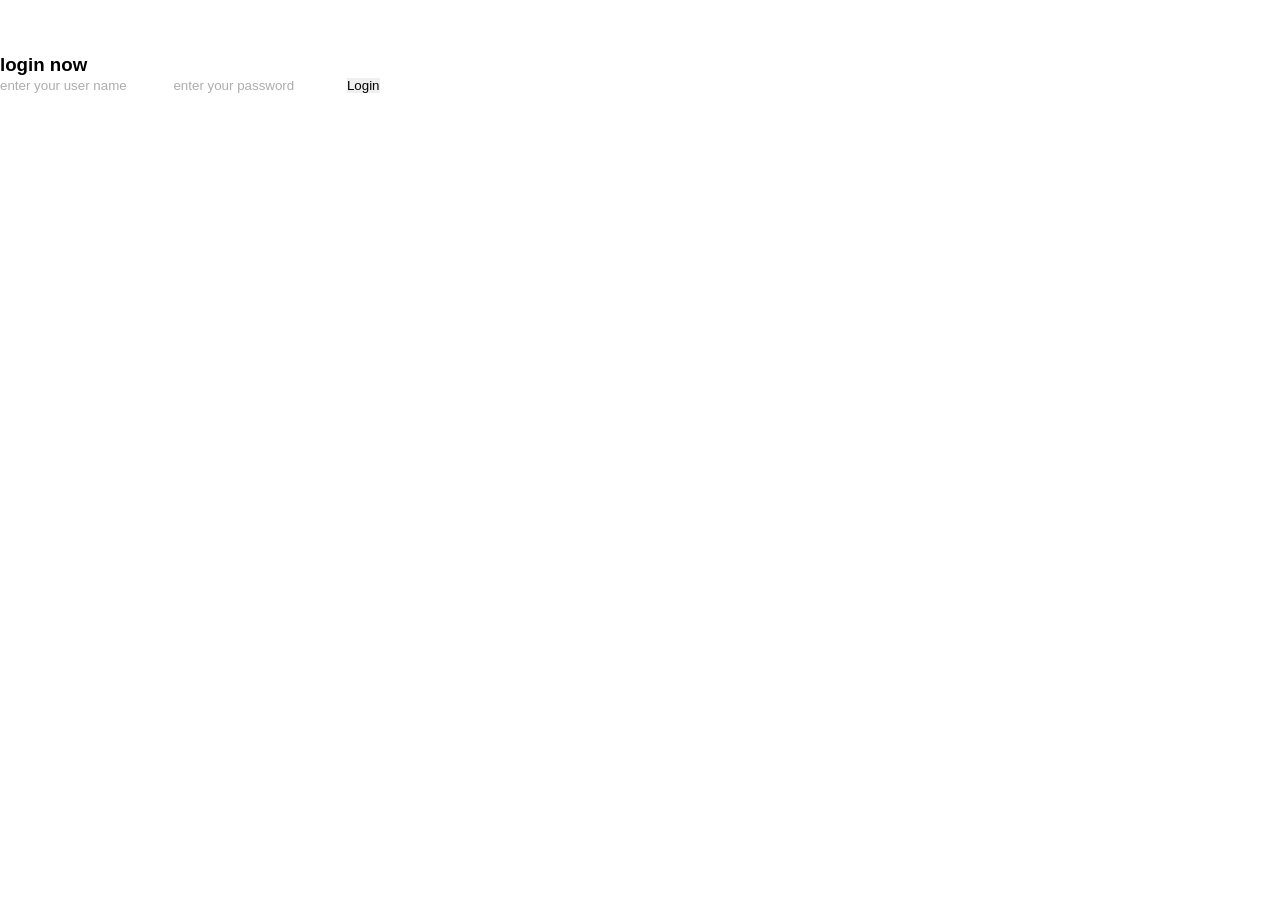
==== index.html @ 38c1839d "update" ====
<!DOCTYPE html>
<html lang="en">
<head>
    <meta charset="UTF-8">
    <meta http-equiv="X-UA-Compatible" content="IE=edge">
    <meta name="viewport" content="width=device-width, initial-scale=1.0">
    <link rel="stylesheet" href="css/pre.css?v=2.0">
    <title>Job Management System</title>
</head>
<body>
    <br><br><br>
<div class="form-container mx-auto">

   <form action="" method="post">
      <h3>login now</h3>
      
      <input type="text" name="uname" required placeholder="enter your user name">
      <input type="password" name="password" required placeholder="enter your password">
      <input type="submit" name="login-btn" value="Login" class="form-btn">
   </form>

</div>
</body>
</html>
---- css/pre.css ----
/*//////////////////////////////////////////////////////////////////
[ FONT ]*/

@font-face {
    font-family: Poppins-Regular;
    src: url('../fonts/poppins/Poppins-Regular.ttf'); 
  }
  
  @font-face {
    font-family: Poppins-Medium;
    src: url('../fonts/poppins/Poppins-Medium.ttf'); 
  }
  
  @font-face {
    font-family: Poppins-Bold;
    src: url('../fonts/poppins/Poppins-Bold.ttf'); 
  }
  
  @font-face {
    font-family: Poppins-SemiBold;
    src: url('../fonts/poppins/Poppins-SemiBold.ttf'); 
  }
  
  
  
  
  /*//////////////////////////////////////////////////////////////////
  [ RESTYLE TAG ]*/
  
  * {
      margin: 0px; 
      padding: 0px; 
      box-sizing: border-box;
  }
  
  body, html {
      height: 100%;
      font-family: Poppins-Regular, sans-serif;
  }
  
  /*---------------------------------------------*/
  a {
      font-family: Poppins-Regular;
      font-size: 14px;
      line-height: 1.7;
      color: #666666;
      margin: 0px;
      transition: all 0.4s;
      -webkit-transition: all 0.4s;
    -o-transition: all 0.4s;
    -moz-transition: all 0.4s;
  }
  
  a:focus {
      outline: none !important;
  }
  
  a:hover {
      text-decoration: none;
    color: #6a7dfe;
    color: -webkit-linear-gradient(left, #21d4fd, #b721ff);
    color: -o-linear-gradient(left, #21d4fd, #b721ff);
    color: -moz-linear-gradient(left, #21d4fd, #b721ff);
    color: linear-gradient(left, #21d4fd, #b721ff);
  }
  
  /*---------------------------------------------*/
  h1,h2,h3,h4,h5,h6 {
      margin: 0px;
  }
  
  p {
      font-family: Poppins-Regular;
      font-size: 14px;
      line-height: 1.7;
      color: #666666;
      margin: 0px;
  }
  
  ul, li {
      margin: 0px;
      list-style-type: none;
  }
  
  
  /*---------------------------------------------*/
  input {
      outline: none;
      border: none;
  }
  
  textarea {
    outline: none;
    border: none;
  }
  
  textarea:focus, input:focus {
    border-color: transparent !important;
  }
  
  input:focus::-webkit-input-placeholder { color:transparent; }
  input:focus:-moz-placeholder { color:transparent; }
  input:focus::-moz-placeholder { color:transparent; }
  input:focus:-ms-input-placeholder { color:transparent; }
  
  textarea:focus::-webkit-input-placeholder { color:transparent; }
  textarea:focus:-moz-placeholder { color:transparent; }
  textarea:focus::-moz-placeholder { color:transparent; }
  textarea:focus:-ms-input-placeholder { color:transparent; }
  
  input::-webkit-input-placeholder { color: #adadad;}
  input:-moz-placeholder { color: #adadad;}
  input::-moz-placeholder { color: #adadad;}
  input:-ms-input-placeholder { color: #adadad;}
  
  textarea::-webkit-input-placeholder { color: #adadad;}
  textarea:-moz-placeholder { color: #adadad;}
  textarea::-moz-placeholder { color: #adadad;}
  textarea:-ms-input-placeholder { color: #adadad;}
  
  /*---------------------------------------------*/
  button {
      outline: none !important;
      border: none;
      background: transparent;
  }
  
  button:hover {
      cursor: pointer;
  }
  
  iframe {
      border: none !important;
  }
  
  
  /*//////////////////////////////////////////////////////////////////
  [ Utility ]*/
  .txt1 {
    font-family: Poppins-Regular;
    font-size: 13px;
    color: #666666;
    line-height: 1.5;
  }
  
  .txt2 {
    font-family: Poppins-Regular;
    font-size: 13px;
    color: #333333;
    line-height: 1.5;
  }
  
  /*//////////////////////////////////////////////////////////////////
  [ login ]*/
  
  .limiter {
    width: 100%;
    margin: 0 auto;
  }
  
  .container-login100 {
    width: 100%;  
    min-height: 100vh;
    display: -webkit-box;
    display: -webkit-flex;
    display: -moz-box;
    display: -ms-flexbox;
    display: flex;
    flex-wrap: wrap;
    justify-content: center;
    align-items: center;
    padding: 15px;
    background: #f2f2f2;  
  }
  
  .wrap-login100 {
    width: 390px;
    background: #fff;
    border-radius: 10px;
    overflow: hidden;
    padding: 77px 55px 33px 55px;
  
    box-shadow: 0 5px 10px 0px rgba(0, 0, 0, 0.1);
    -moz-box-shadow: 0 5px 10px 0px rgba(0, 0, 0, 0.1);
    -webkit-box-shadow: 0 5px 10px 0px rgba(0, 0, 0, 0.1);
    -o-box-shadow: 0 5px 10px 0px rgba(0, 0, 0, 0.1);
    -ms-box-shadow: 0 5px 10px 0px rgba(0, 0, 0, 0.1);
  }
  
  
  /*------------------------------------------------------------------
  [ Form ]*/
  
  .login100-form {
    width: 100%;
  }
  
  .login100-form-title {
    display: block;
    font-family: Poppins-Bold;
    font-size: 30px;
    color: #333333;
    line-height: 1.2;
    text-align: center;
  }
  .login100-form-title i {
    font-size: 60px;
  }
  
  /*------------------------------------------------------------------
  [ Input ]*/
  
  .wrap-input100 {
    width: 100%;
    position: relative;
    border-bottom: 2px solid #adadad;
    margin-bottom: 37px;
  }
  
  .input100 {
    font-family: Poppins-Regular;
    font-size: 15px;
    color: #555555;
    line-height: 1.2;
  
    display: block;
    width: 100%;
    height: 45px;
    background: transparent;
    padding: 0 5px;
  }
  
  /*---------------------------------------------*/ 
  .focus-input100 {
    position: absolute;
    display: block;
    width: 100%;
    height: 100%;
    top: 0;
    left: 0;
    pointer-events: none;
  }
  
  .focus-input100::before {
    content: "";
    display: block;
    position: absolute;
    bottom: -2px;
    left: 0;
    width: 0;
    height: 2px;
  
    -webkit-transition: all 0.4s;
    -o-transition: all 0.4s;
    -moz-transition: all 0.4s;
    transition: all 0.4s;
  
    background: #6a7dfe;
    background: -webkit-linear-gradient(left, #21d4fd, #b721ff);
    background: -o-linear-gradient(left, #21d4fd, #b721ff);
    background: -moz-linear-gradient(left, #21d4fd, #b721ff);
    background: linear-gradient(left, #21d4fd, #b721ff);
  }
  
  .focus-input100::after {
    font-family: Poppins-Regular;
    font-size: 15px;
    color: #999999;
    line-height: 1.2;
  
    content: attr(data-placeholder);
    display: block;
    width: 100%;
    position: absolute;
    top: 16px;
    left: 0px;
    padding-left: 5px;
  
    -webkit-transition: all 0.4s;
    -o-transition: all 0.4s;
    -moz-transition: all 0.4s;
    transition: all 0.4s;
  }
  
  .input100:focus + .focus-input100::after {
    top: -15px;
  }
  
  .input100:focus + .focus-input100::before {
    width: 100%;
  }
  
  .has-val.input100 + .focus-input100::after {
    top: -15px;
  }
  
  .has-val.input100 + .focus-input100::before {
    width: 100%;
  }
  
  /*---------------------------------------------*/
  .btn-show-pass {
    font-size: 15px;
    color: #999999;
  
    display: -webkit-box;
    display: -webkit-flex;
    display: -moz-box;
    display: -ms-flexbox;
    display: flex;
    align-items: center;
    position: absolute;
    height: 100%;
    top: 0;
    right: 0;
    padding-right: 5px;
    cursor: pointer;
    -webkit-transition: all 0.4s;
    -o-transition: all 0.4s;
    -moz-transition: all 0.4s;
    transition: all 0.4s;
  }
  
  .btn-show-pass:hover {
    color: #6a7dfe;
    color: -webkit-linear-gradient(left, #21d4fd, #b721ff);
    color: -o-linear-gradient(left, #21d4fd, #b721ff);
    color: -moz-linear-gradient(left, #21d4fd, #b721ff);
    color: linear-gradient(left, #21d4fd, #b721ff);
  }
  
  .btn-show-pass.active {
    color: #6a7dfe;
    color: -webkit-linear-gradient(left, #21d4fd, #b721ff);
    color: -o-linear-gradient(left, #21d4fd, #b721ff);
    color: -moz-linear-gradient(left, #21d4fd, #b721ff);
    color: linear-gradient(left, #21d4fd, #b721ff);
  }
  
  
  
  /*------------------------------------------------------------------
  [ Button ]*/
  .container-login100-form-btn {
    display: -webkit-box;
    display: -webkit-flex;
    display: -moz-box;
    display: -ms-flexbox;
    display: flex;
    flex-wrap: wrap;
    justify-content: center;
    padding-top: 13px;
  }
  
  .wrap-login100-form-btn {
    width: 100%;
    display: block;
    position: relative;
    z-index: 1;
    border-radius: 25px;
    overflow: hidden;
    margin: 0 auto;
  }
  
  .login100-form-bgbtn {
    position: absolute;
    z-index: -1;
    width: 300%;
    height: 100%;
    background: #a64bf4;
    background: -webkit-linear-gradient(right, #21d4fd, #b721ff, #21d4fd, #b721ff);
    background: -o-linear-gradient(right, #21d4fd, #b721ff, #21d4fd, #b721ff);
    background: -moz-linear-gradient(right, #21d4fd, #b721ff, #21d4fd, #b721ff);
    background: linear-gradient(right, #21d4fd, #b721ff, #21d4fd, #b721ff);
    top: 0;
    left: -100%;
  
    -webkit-transition: all 0.4s;
    -o-transition: all 0.4s;
    -moz-transition: all 0.4s;
    transition: all 0.4s;
  }
  
  .login100-form-btn {
    font-family: Poppins-Medium;
    font-size: 15px;
    color: #fff;
    line-height: 1.2;
    text-transform: uppercase;
  
    display: -webkit-box;
    display: -webkit-flex;
    display: -moz-box;
    display: -ms-flexbox;
    display: flex;
    justify-content: center;
    align-items: center;
    padding: 0 20px;
    width: 100%;
    height: 50px;
  }
  
  .wrap-login100-form-btn:hover .login100-form-bgbtn {
    left: 0;
  }
  
  
  /*------------------------------------------------------------------
  [ Responsive ]*/
  
  @media (max-width: 576px) {
    .wrap-login100 {
      padding: 77px 15px 33px 15px;
    }
  }
  
  
  
  /*------------------------------------------------------------------
  [ Alert validate ]*/
  
  .validate-input {
    position: relative;
  }
  
  .alert-validate::before {
    content: attr(data-validate);
    position: absolute;
    max-width: 70%;
    background-color: #fff;
    border: 1px solid #c80000;
    border-radius: 2px;
    padding: 4px 25px 4px 10px;
    top: 50%;
    -webkit-transform: translateY(-50%);
    -moz-transform: translateY(-50%);
    -ms-transform: translateY(-50%);
    -o-transform: translateY(-50%);
    transform: translateY(-50%);
    right: 0px;
    pointer-events: none;
  
    font-family: Poppins-Regular;
    color: #c80000;
    font-size: 13px;
    line-height: 1.4;
    text-align: left;
  
    visibility: hidden;
    opacity: 0;
  
    -webkit-transition: opacity 0.4s;
    -o-transition: opacity 0.4s;
    -moz-transition: opacity 0.4s;
    transition: opacity 0.4s;
  }
  
  .alert-validate::after {
    content: "\f06a";
    font-family: FontAwesome;
    font-size: 16px;
    color: #c80000;
  
    display: block;
    position: absolute;
    background-color: #fff;
    top: 50%;
    -webkit-transform: translateY(-50%);
    -moz-transform: translateY(-50%);
    -ms-transform: translateY(-50%);
    -o-transform: translateY(-50%);
    transform: translateY(-50%);
    right: 5px;
  }
  
  .alert-validate:hover:before {
    visibility: visible;
    opacity: 1;
  }
  
  @media (max-width: 992px) {
    .alert-validate::before {
      visibility: visible;
      opacity: 1;
    }
  }
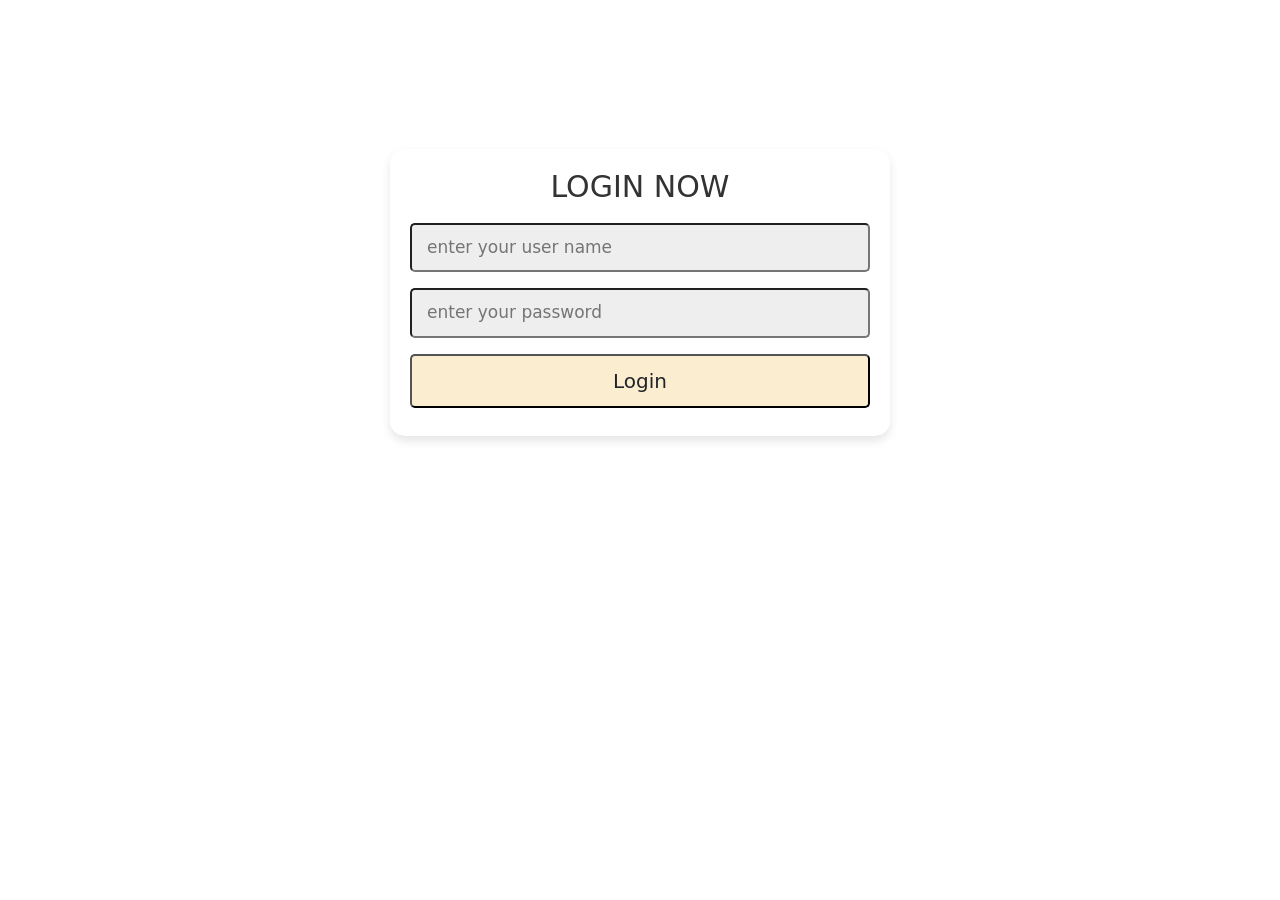
==== commit 0541d74e: "update" ====
--- a/index.html
+++ b/index.html
@@ -4,7 +4,12 @@
     <meta charset="UTF-8">
     <meta http-equiv="X-UA-Compatible" content="IE=edge">
     <meta name="viewport" content="width=device-width, initial-scale=1.0">
-    <link rel="stylesheet" href="css/pre.css?v=2.0">
+    <link rel="stylesheet" href="css/pre.css?v=2.1">
+    <link href="https://cdn.jsdelivr.net/npm/bootstrap@5.2.0/dist/css/bootstrap.min.css" rel="stylesheet" integrity="sha384-gH2yIJqKdNHPEq0n4Mqa/HGKIhSkIHeL5AyhkYV8i59U5AR6csBvApHHNl/vI1Bx" crossorigin="anonymous">
+
+    <!-- Bootstrap Icons -->
+    <link rel="stylesheet" href="https://cdn.jsdelivr.net/npm/bootstrap-icons@1.9.1/font/bootstrap-icons.css">
+
     <title>Job Management System</title>
 </head>
 <body>
--- a/css/pre.css
+++ b/css/pre.css
@@ -38,449 +38,78 @@
       font-family: Poppins-Regular, sans-serif;
   }
   
-  /*---------------------------------------------*/
-  a {
-      font-family: Poppins-Regular;
-      font-size: 14px;
-      line-height: 1.7;
-      color: #666666;
-      margin: 0px;
-      transition: all 0.4s;
-      -webkit-transition: all 0.4s;
-    -o-transition: all 0.4s;
-    -moz-transition: all 0.4s;
-  }
-  
-  a:focus {
-      outline: none !important;
-  }
-  
-  a:hover {
-      text-decoration: none;
-    color: #6a7dfe;
-    color: -webkit-linear-gradient(left, #21d4fd, #b721ff);
-    color: -o-linear-gradient(left, #21d4fd, #b721ff);
-    color: -moz-linear-gradient(left, #21d4fd, #b721ff);
-    color: linear-gradient(left, #21d4fd, #b721ff);
-  }
-  
-  /*---------------------------------------------*/
-  h1,h2,h3,h4,h5,h6 {
-      margin: 0px;
-  }
-  
-  p {
-      font-family: Poppins-Regular;
-      font-size: 14px;
-      line-height: 1.7;
-      color: #666666;
-      margin: 0px;
-  }
-  
-  ul, li {
-      margin: 0px;
-      list-style-type: none;
-  }
-  
-  
-  /*---------------------------------------------*/
-  input {
-      outline: none;
-      border: none;
-  }
-  
-  textarea {
-    outline: none;
-    border: none;
-  }
-  
-  textarea:focus, input:focus {
-    border-color: transparent !important;
-  }
-  
-  input:focus::-webkit-input-placeholder { color:transparent; }
-  input:focus:-moz-placeholder { color:transparent; }
-  input:focus::-moz-placeholder { color:transparent; }
-  input:focus:-ms-input-placeholder { color:transparent; }
-  
-  textarea:focus::-webkit-input-placeholder { color:transparent; }
-  textarea:focus:-moz-placeholder { color:transparent; }
-  textarea:focus::-moz-placeholder { color:transparent; }
-  textarea:focus:-ms-input-placeholder { color:transparent; }
-  
-  input::-webkit-input-placeholder { color: #adadad;}
-  input:-moz-placeholder { color: #adadad;}
-  input::-moz-placeholder { color: #adadad;}
-  input:-ms-input-placeholder { color: #adadad;}
-  
-  textarea::-webkit-input-placeholder { color: #adadad;}
-  textarea:-moz-placeholder { color: #adadad;}
-  textarea::-moz-placeholder { color: #adadad;}
-  textarea:-ms-input-placeholder { color: #adadad;}
-  
-  /*---------------------------------------------*/
-  button {
-      outline: none !important;
-      border: none;
-      background: transparent;
-  }
-  
-  button:hover {
-      cursor: pointer;
-  }
-  
-  iframe {
-      border: none !important;
-  }
-  
-  
-  /*//////////////////////////////////////////////////////////////////
-  [ Utility ]*/
-  .txt1 {
-    font-family: Poppins-Regular;
-    font-size: 13px;
-    color: #666666;
-    line-height: 1.5;
-  }
-  
-  .txt2 {
-    font-family: Poppins-Regular;
-    font-size: 13px;
-    color: #333333;
-    line-height: 1.5;
-  }
-  
-  /*//////////////////////////////////////////////////////////////////
-  [ login ]*/
-  
-  .limiter {
-    width: 100%;
-    margin: 0 auto;
-  }
-  
-  .container-login100 {
-    width: 100%;  
-    min-height: 100vh;
-    display: -webkit-box;
-    display: -webkit-flex;
-    display: -moz-box;
-    display: -ms-flexbox;
-    display: flex;
-    flex-wrap: wrap;
-    justify-content: center;
-    align-items: center;
-    padding: 15px;
-    background: #f2f2f2;  
-  }
-  
-  .wrap-login100 {
-    width: 390px;
-    background: #fff;
-    border-radius: 10px;
-    overflow: hidden;
-    padding: 77px 55px 33px 55px;
-  
-    box-shadow: 0 5px 10px 0px rgba(0, 0, 0, 0.1);
-    -moz-box-shadow: 0 5px 10px 0px rgba(0, 0, 0, 0.1);
-    -webkit-box-shadow: 0 5px 10px 0px rgba(0, 0, 0, 0.1);
-    -o-box-shadow: 0 5px 10px 0px rgba(0, 0, 0, 0.1);
-    -ms-box-shadow: 0 5px 10px 0px rgba(0, 0, 0, 0.1);
-  }
-  
-  
-  /*------------------------------------------------------------------
-  [ Form ]*/
-  
-  .login100-form {
-    width: 100%;
-  }
-  
-  .login100-form-title {
-    display: block;
-    font-family: Poppins-Bold;
-    font-size: 30px;
-    color: #333333;
-    line-height: 1.2;
-    text-align: center;
-  }
-  .login100-form-title i {
-    font-size: 60px;
-  }
-  
-  /*------------------------------------------------------------------
-  [ Input ]*/
-  
-  .wrap-input100 {
-    width: 100%;
-    position: relative;
-    border-bottom: 2px solid #adadad;
-    margin-bottom: 37px;
-  }
-  
-  .input100 {
-    font-family: Poppins-Regular;
-    font-size: 15px;
-    color: #555555;
-    line-height: 1.2;
-  
-    display: block;
-    width: 100%;
-    height: 45px;
-    background: transparent;
-    padding: 0 5px;
-  }
-  
-  /*---------------------------------------------*/ 
-  .focus-input100 {
-    position: absolute;
-    display: block;
-    width: 100%;
-    height: 100%;
-    top: 0;
-    left: 0;
-    pointer-events: none;
-  }
-  
-  .focus-input100::before {
-    content: "";
-    display: block;
-    position: absolute;
-    bottom: -2px;
-    left: 0;
-    width: 0;
-    height: 2px;
-  
-    -webkit-transition: all 0.4s;
-    -o-transition: all 0.4s;
-    -moz-transition: all 0.4s;
-    transition: all 0.4s;
-  
-    background: #6a7dfe;
-    background: -webkit-linear-gradient(left, #21d4fd, #b721ff);
-    background: -o-linear-gradient(left, #21d4fd, #b721ff);
-    background: -moz-linear-gradient(left, #21d4fd, #b721ff);
-    background: linear-gradient(left, #21d4fd, #b721ff);
-  }
-  
-  .focus-input100::after {
-    font-family: Poppins-Regular;
-    font-size: 15px;
-    color: #999999;
-    line-height: 1.2;
-  
-    content: attr(data-placeholder);
-    display: block;
-    width: 100%;
-    position: absolute;
-    top: 16px;
-    left: 0px;
-    padding-left: 5px;
-  
-    -webkit-transition: all 0.4s;
-    -o-transition: all 0.4s;
-    -moz-transition: all 0.4s;
-    transition: all 0.4s;
-  }
-  
-  .input100:focus + .focus-input100::after {
-    top: -15px;
-  }
-  
-  .input100:focus + .focus-input100::before {
-    width: 100%;
-  }
-  
-  .has-val.input100 + .focus-input100::after {
-    top: -15px;
-  }
-  
-  .has-val.input100 + .focus-input100::before {
-    width: 100%;
-  }
-  
-  /*---------------------------------------------*/
-  .btn-show-pass {
-    font-size: 15px;
-    color: #999999;
-  
-    display: -webkit-box;
-    display: -webkit-flex;
-    display: -moz-box;
-    display: -ms-flexbox;
+  .form-container{
+    min-height: 50vh;
+    width: 550px;
     display: flex;
     align-items: center;
-    position: absolute;
-    height: 100%;
-    top: 0;
-    right: 0;
-    padding-right: 5px;
+    justify-content: center;
+    padding:20px;
+    border-radius: 15px;
+    padding-bottom: 30px;
+    translate:calc(-50%, 50%);
+    /* background: rgba(238, 238, 238, 0.5); */
+ }
+ 
+ .form-container form{
+    padding:20px;
+    border-radius: 15px;
+    box-shadow: 0 5px 10px rgba(0,0,0,.1);
+    background: #fff;
+    text-align: center;
+    width: 500px;
+ }
+ 
+ .form-container form h3{
+    font-size: 30px;
+    text-transform: uppercase;
+    margin-bottom: 10px;
+    color:#333;
+ }
+ 
+ .form-container form input,
+ .form-container form select{
+    width: 100%;
+    padding:10px 15px;
+    font-size: 17px;
+    margin:8px 0;
+    background: #eee;
+    border-radius: 5px;
+ }
+ 
+ .form-container form select option{
+    background: #fff;
+ }
+ 
+ .form-container form .form-btn{
+    background: #fbedd0;
+    color:var(--primary-color);
+    text-transform: capitalize;
+    font-size: 20px;
     cursor: pointer;
-    -webkit-transition: all 0.4s;
-    -o-transition: all 0.4s;
-    -moz-transition: all 0.4s;
-    transition: all 0.4s;
-  }
-  
-  .btn-show-pass:hover {
-    color: #6a7dfe;
-    color: -webkit-linear-gradient(left, #21d4fd, #b721ff);
-    color: -o-linear-gradient(left, #21d4fd, #b721ff);
-    color: -moz-linear-gradient(left, #21d4fd, #b721ff);
-    color: linear-gradient(left, #21d4fd, #b721ff);
-  }
-  
-  .btn-show-pass.active {
-    color: #6a7dfe;
-    color: -webkit-linear-gradient(left, #21d4fd, #b721ff);
-    color: -o-linear-gradient(left, #21d4fd, #b721ff);
-    color: -moz-linear-gradient(left, #21d4fd, #b721ff);
-    color: linear-gradient(left, #21d4fd, #b721ff);
-  }
-  
-  
-  
-  /*------------------------------------------------------------------
-  [ Button ]*/
-  .container-login100-form-btn {
-    display: -webkit-box;
-    display: -webkit-flex;
-    display: -moz-box;
-    display: -ms-flexbox;
-    display: flex;
-    flex-wrap: wrap;
-    justify-content: center;
-    padding-top: 13px;
-  }
-  
-  .wrap-login100-form-btn {
-    width: 100%;
+ }
+ 
+ .form-container form .form-btn:hover{
+    background: var(--primary-color);
+    color:#fff;
+ }
+ 
+ .form-container form p{
+    margin-top: 10px;
+    font-size: 20px;
+    color:#333;
+ }
+ 
+ .form-container form p a{
+    color:var(--primary-color);
+ }
+ 
+ .form-container form .error-msg{
+    margin:10px 0;
     display: block;
-    position: relative;
-    z-index: 1;
-    border-radius: 25px;
-    overflow: hidden;
-    margin: 0 auto;
-  }
-  
-  .login100-form-bgbtn {
-    position: absolute;
-    z-index: -1;
-    width: 300%;
-    height: 100%;
-    background: #a64bf4;
-    background: -webkit-linear-gradient(right, #21d4fd, #b721ff, #21d4fd, #b721ff);
-    background: -o-linear-gradient(right, #21d4fd, #b721ff, #21d4fd, #b721ff);
-    background: -moz-linear-gradient(right, #21d4fd, #b721ff, #21d4fd, #b721ff);
-    background: linear-gradient(right, #21d4fd, #b721ff, #21d4fd, #b721ff);
-    top: 0;
-    left: -100%;
-  
-    -webkit-transition: all 0.4s;
-    -o-transition: all 0.4s;
-    -moz-transition: all 0.4s;
-    transition: all 0.4s;
-  }
-  
-  .login100-form-btn {
-    font-family: Poppins-Medium;
-    font-size: 15px;
-    color: #fff;
-    line-height: 1.2;
-    text-transform: uppercase;
-  
-    display: -webkit-box;
-    display: -webkit-flex;
-    display: -moz-box;
-    display: -ms-flexbox;
-    display: flex;
-    justify-content: center;
-    align-items: center;
-    padding: 0 20px;
-    width: 100%;
-    height: 50px;
-  }
-  
-  .wrap-login100-form-btn:hover .login100-form-bgbtn {
-    left: 0;
-  }
-  
-  
-  /*------------------------------------------------------------------
-  [ Responsive ]*/
-  
-  @media (max-width: 576px) {
-    .wrap-login100 {
-      padding: 77px 15px 33px 15px;
-    }
-  }
-  
-  
-  
-  /*------------------------------------------------------------------
-  [ Alert validate ]*/
-  
-  .validate-input {
-    position: relative;
-  }
-  
-  .alert-validate::before {
-    content: attr(data-validate);
-    position: absolute;
-    max-width: 70%;
-    background-color: #fff;
-    border: 1px solid #c80000;
-    border-radius: 2px;
-    padding: 4px 25px 4px 10px;
-    top: 50%;
-    -webkit-transform: translateY(-50%);
-    -moz-transform: translateY(-50%);
-    -ms-transform: translateY(-50%);
-    -o-transform: translateY(-50%);
-    transform: translateY(-50%);
-    right: 0px;
-    pointer-events: none;
-  
-    font-family: Poppins-Regular;
-    color: #c80000;
-    font-size: 13px;
-    line-height: 1.4;
-    text-align: left;
-  
-    visibility: hidden;
-    opacity: 0;
-  
-    -webkit-transition: opacity 0.4s;
-    -o-transition: opacity 0.4s;
-    -moz-transition: opacity 0.4s;
-    transition: opacity 0.4s;
-  }
-  
-  .alert-validate::after {
-    content: "\f06a";
-    font-family: FontAwesome;
-    font-size: 16px;
-    color: #c80000;
-  
-    display: block;
-    position: absolute;
-    background-color: #fff;
-    top: 50%;
-    -webkit-transform: translateY(-50%);
-    -moz-transform: translateY(-50%);
-    -ms-transform: translateY(-50%);
-    -o-transform: translateY(-50%);
-    transform: translateY(-50%);
-    right: 5px;
-  }
-  
-  .alert-validate:hover:before {
-    visibility: visible;
-    opacity: 1;
-  }
-  
-  @media (max-width: 992px) {
-    .alert-validate::before {
-      visibility: visible;
-      opacity: 1;
-    }
-  }+    background: crimson;
+    color:#fff;
+    border-radius: 5px;
+    font-size: 20px;
+    padding:10px;
+ }
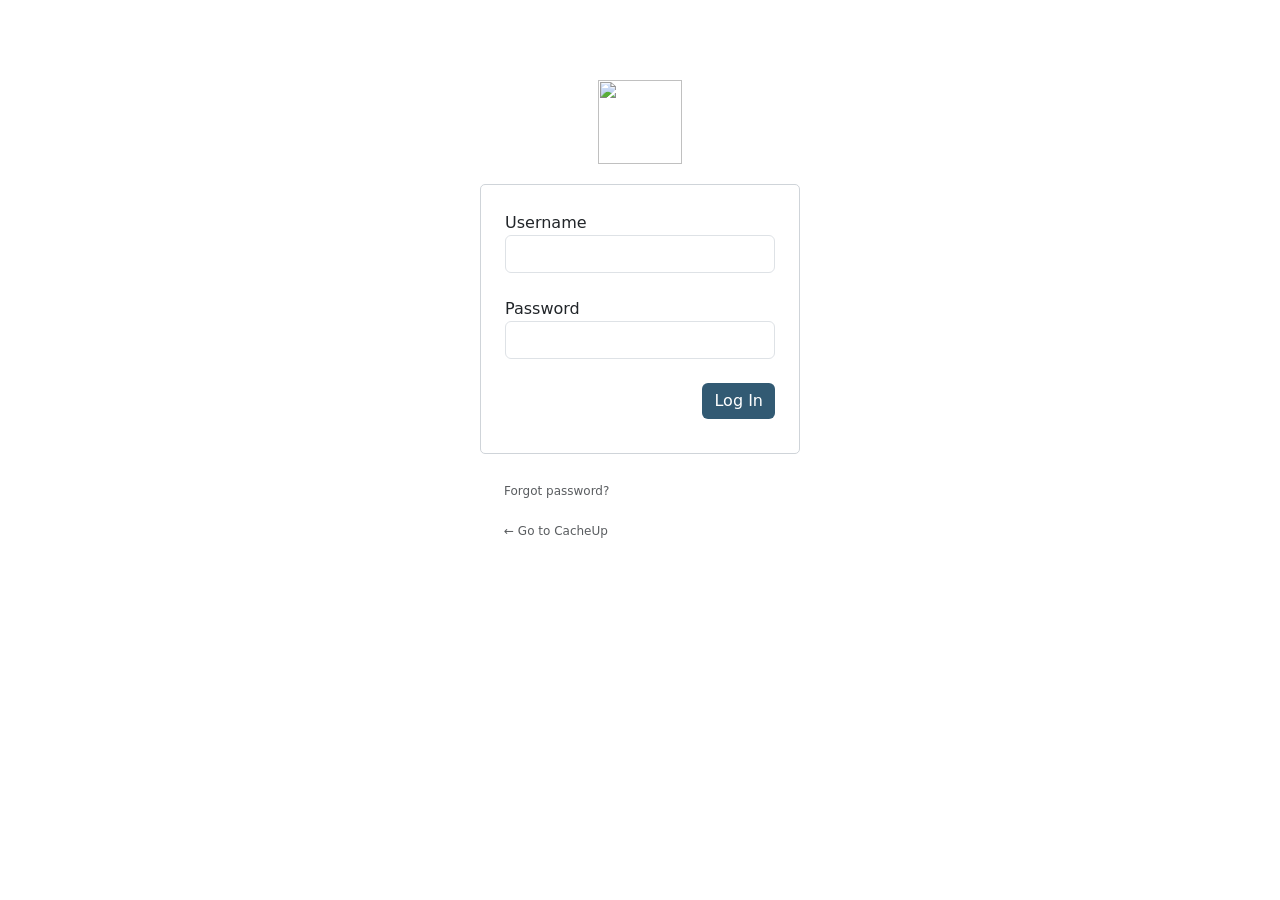
==== commit 8f4dae1c: "update" ====
--- a/index.html
+++ b/index.html
@@ -13,17 +13,34 @@
     <title>Job Management System</title>
 </head>
 <body>
-    <br><br><br>
-<div class="form-container mx-auto">
 
-   <form action="" method="post">
-      <h3>login now</h3>
-      
-      <input type="text" name="uname" required placeholder="enter your user name">
-      <input type="password" name="password" required placeholder="enter your password">
-      <input type="submit" name="login-btn" value="Login" class="form-btn">
-   </form>
+    <div class="login-form">
+        <h1 class="logo text-center">
+            <img src="assets/images/sm-logo-border.png" width="84px" height="84px" alt="">
+        </h1>
+        <!-- <?php echo $error; ?> -->
+        <form class="form" action="" method="POST">
+            <div class="username">
+                <label for="user_login">Username</label>
+                <input type="text" id="user_login" name="username" class="form-control" autocapitalize="off">
+            </div>
+            <br>
+            <div class="password">
+                <label for="user_pass">Password</label>
+                <input type="password" id="user_pass" name="password" class="form-control" autocapitalize="off">
+            </div>
+            <br>
+            <div class="button text-end">
+                <input type="submit" name="login" class="btn btn-primary" value="Log In">
+            </div>
+        </form>
+        <br>
+        <div class="bottom-links ms-4">
+            <p><a class="link text-muted" style="text-decoration:none; font-size: 12px;" href="">Forgot password?</a></p>
+            <p><a class="link text-muted" style="text-decoration:none; font-size: 12px;" href="https://cacheup.morganserver.com/">← Go to CacheUp</a></p>
+        </div>
+    </div>
 
-</div>
+
 </body>
 </html>
--- a/css/pre.css
+++ b/css/pre.css
@@ -38,78 +38,42 @@
       font-family: Poppins-Regular, sans-serif;
   }
   
-  .form-container{
-    min-height: 50vh;
-    width: 550px;
-    display: flex;
-    align-items: center;
-    justify-content: center;
-    padding:20px;
-    border-radius: 15px;
-    padding-bottom: 30px;
-    translate:calc(-50%, 50%);
-    /* background: rgba(238, 238, 238, 0.5); */
- }
- 
- .form-container form{
-    padding:20px;
-    border-radius: 15px;
-    box-shadow: 0 5px 10px rgba(0,0,0,.1);
-    background: #fff;
-    text-align: center;
-    width: 500px;
- }
- 
- .form-container form h3{
-    font-size: 30px;
-    text-transform: uppercase;
-    margin-bottom: 10px;
-    color:#333;
- }
- 
- .form-container form input,
- .form-container form select{
-    width: 100%;
-    padding:10px 15px;
-    font-size: 17px;
-    margin:8px 0;
-    background: #eee;
+  
+  
+  .login_error {
+    border-left: 4px solid #72aee6;
+    padding: 12px;
+    margin-left: 0;
+    margin-bottom: 20px;
+    background-color: #fff;
+    box-shadow: 0 1px 1px 0 rgba(0, 0, 0, .1);
+    word-wrap:break-word
+}
+/* .login .success {
+    border-left-color:#00a32a
+} */
+.login_error {
+    border-left-color:#d63638
+}
+body {
+    background-color: #f0f0f0;
+}
+.login-form {
+    padding: 80px 0px;
+    width: 320px;
+    margin: auto;
+}
+.form {
+    border: 1px solid #cfd4d9;
     border-radius: 5px;
- }
- 
- .form-container form select option{
-    background: #fff;
- }
- 
- .form-container form .form-btn{
-    background: #fbedd0;
-    color:var(--primary-color);
-    text-transform: capitalize;
-    font-size: 20px;
-    cursor: pointer;
- }
- 
- .form-container form .form-btn:hover{
-    background: var(--primary-color);
-    color:#fff;
- }
- 
- .form-container form p{
-    margin-top: 10px;
-    font-size: 20px;
-    color:#333;
- }
- 
- .form-container form p a{
-    color:var(--primary-color);
- }
- 
- .form-container form .error-msg{
-    margin:10px 0;
-    display: block;
-    background: crimson;
-    color:#fff;
-    border-radius: 5px;
-    font-size: 20px;
-    padding:10px;
- }+    margin-top: 20px;
+    padding: 26px 24px 34px;
+    background-color: white;
+}
+.btn {
+    background-color: #325A73 !important;
+    border: none !important;
+}
+.link:hover {
+    color: #325A73 !important;
+}
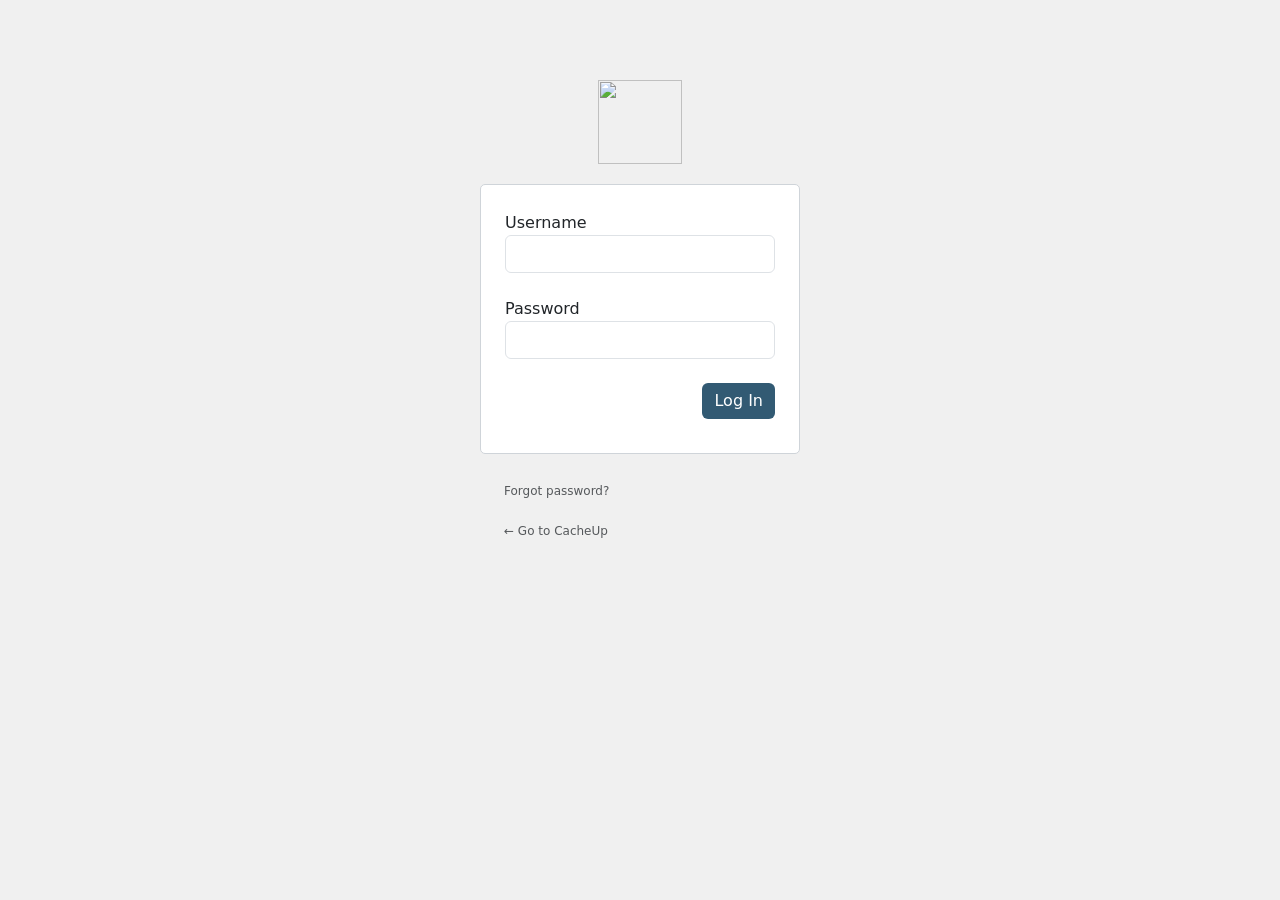
==== commit 2b87ea93: "update" ====
--- a/index.html
+++ b/index.html
@@ -11,6 +11,47 @@
     <link rel="stylesheet" href="https://cdn.jsdelivr.net/npm/bootstrap-icons@1.9.1/font/bootstrap-icons.css">
 
     <title>Job Management System</title>
+
+    <style>
+        .login_error {
+                border-left: 4px solid #72aee6;
+                padding: 12px;
+                margin-left: 0;
+                margin-bottom: 20px;
+                background-color: #fff;
+                box-shadow: 0 1px 1px 0 rgba(0, 0, 0, .1);
+                word-wrap:break-word
+            }
+            /* .login .success {
+                border-left-color:#00a32a
+            } */
+            .login_error {
+                border-left-color:#d63638
+            }
+            body {
+                background-color: #f0f0f0;
+            }
+            .login-form {
+                padding: 80px 0px;
+                width: 320px;
+                margin: auto;
+            }
+            .form {
+                border: 1px solid #cfd4d9;
+                border-radius: 5px;
+                margin-top: 20px;
+                padding: 26px 24px 34px;
+                background-color: white;
+            }
+            .btn {
+                background-color: #325A73 !important;
+                border: none !important;
+            }
+            .link:hover {
+                color: #325A73 !important;
+            }
+    </style>
+
 </head>
 <body>
 
--- a/css/pre.css
+++ b/css/pre.css
@@ -40,40 +40,4 @@
   
   
   
-  .login_error {
-    border-left: 4px solid #72aee6;
-    padding: 12px;
-    margin-left: 0;
-    margin-bottom: 20px;
-    background-color: #fff;
-    box-shadow: 0 1px 1px 0 rgba(0, 0, 0, .1);
-    word-wrap:break-word
-}
-/* .login .success {
-    border-left-color:#00a32a
-} */
-.login_error {
-    border-left-color:#d63638
-}
-body {
-    background-color: #f0f0f0;
-}
-.login-form {
-    padding: 80px 0px;
-    width: 320px;
-    margin: auto;
-}
-.form {
-    border: 1px solid #cfd4d9;
-    border-radius: 5px;
-    margin-top: 20px;
-    padding: 26px 24px 34px;
-    background-color: white;
-}
-.btn {
-    background-color: #325A73 !important;
-    border: none !important;
-}
-.link:hover {
-    color: #325A73 !important;
-}+  
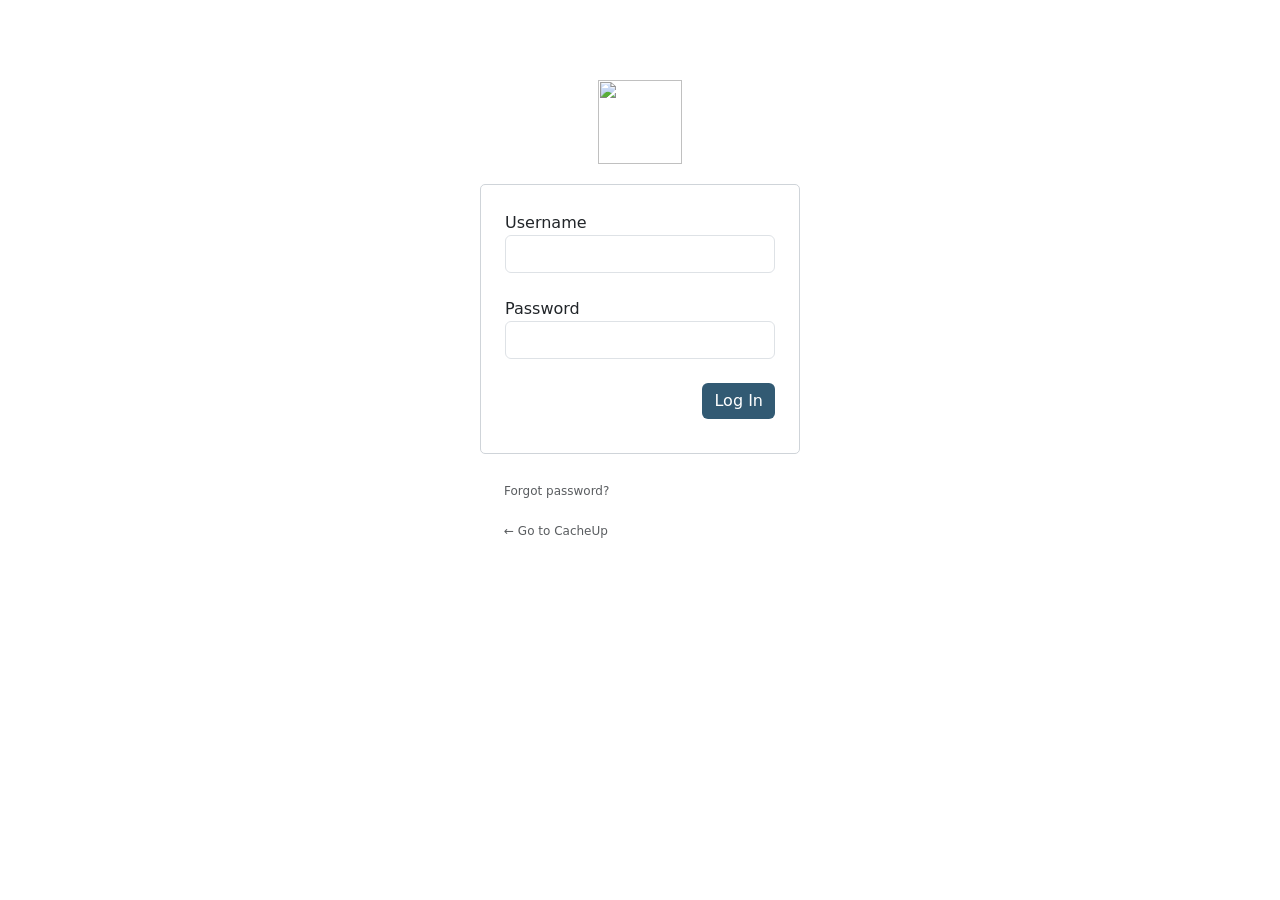
==== commit 5dbed9ac: "update" ====
--- a/index.html
+++ b/index.html
@@ -4,53 +4,14 @@
     <meta charset="UTF-8">
     <meta http-equiv="X-UA-Compatible" content="IE=edge">
     <meta name="viewport" content="width=device-width, initial-scale=1.0">
-    <link rel="stylesheet" href="css/pre.css?v=2.1">
+    <link rel="stylesheet" href="css/pre.css?v=2.5">
     <link href="https://cdn.jsdelivr.net/npm/bootstrap@5.2.0/dist/css/bootstrap.min.css" rel="stylesheet" integrity="sha384-gH2yIJqKdNHPEq0n4Mqa/HGKIhSkIHeL5AyhkYV8i59U5AR6csBvApHHNl/vI1Bx" crossorigin="anonymous">
 
     <!-- Bootstrap Icons -->
     <link rel="stylesheet" href="https://cdn.jsdelivr.net/npm/bootstrap-icons@1.9.1/font/bootstrap-icons.css">
 
     <title>Job Management System</title>
-
-    <style>
-        .login_error {
-                border-left: 4px solid #72aee6;
-                padding: 12px;
-                margin-left: 0;
-                margin-bottom: 20px;
-                background-color: #fff;
-                box-shadow: 0 1px 1px 0 rgba(0, 0, 0, .1);
-                word-wrap:break-word
-            }
-            /* .login .success {
-                border-left-color:#00a32a
-            } */
-            .login_error {
-                border-left-color:#d63638
-            }
-            body {
-                background-color: #f0f0f0;
-            }
-            .login-form {
-                padding: 80px 0px;
-                width: 320px;
-                margin: auto;
-            }
-            .form {
-                border: 1px solid #cfd4d9;
-                border-radius: 5px;
-                margin-top: 20px;
-                padding: 26px 24px 34px;
-                background-color: white;
-            }
-            .btn {
-                background-color: #325A73 !important;
-                border: none !important;
-            }
-            .link:hover {
-                color: #325A73 !important;
-            }
-    </style>
+    
 
 </head>
 <body>
--- a/css/pre.css
+++ b/css/pre.css
@@ -40,4 +40,40 @@
   
   
   
-  +  .login_error {
+    border-left: 4px solid #72aee6;
+    padding: 12px;
+    margin-left: 0;
+    margin-bottom: 20px;
+    background-color: #fff;
+    box-shadow: 0 1px 1px 0 rgba(0, 0, 0, .1);
+    word-wrap:break-word
+}
+/* .login .success {
+    border-left-color:#00a32a
+} */
+.login_error {
+    border-left-color:#d63638
+}
+body {
+    background-color: #f0f0f0;
+}
+.login-form {
+    padding: 80px 0px;
+    width: 320px;
+    margin: auto;
+}
+.form {
+    border: 1px solid #cfd4d9;
+    border-radius: 5px;
+    margin-top: 20px;
+    padding: 26px 24px 34px;
+    background-color: white;
+}
+.btn {
+    background-color: #325A73 !important;
+    border: none !important;
+}
+.link:hover {
+    color: #325A73 !important;
+}
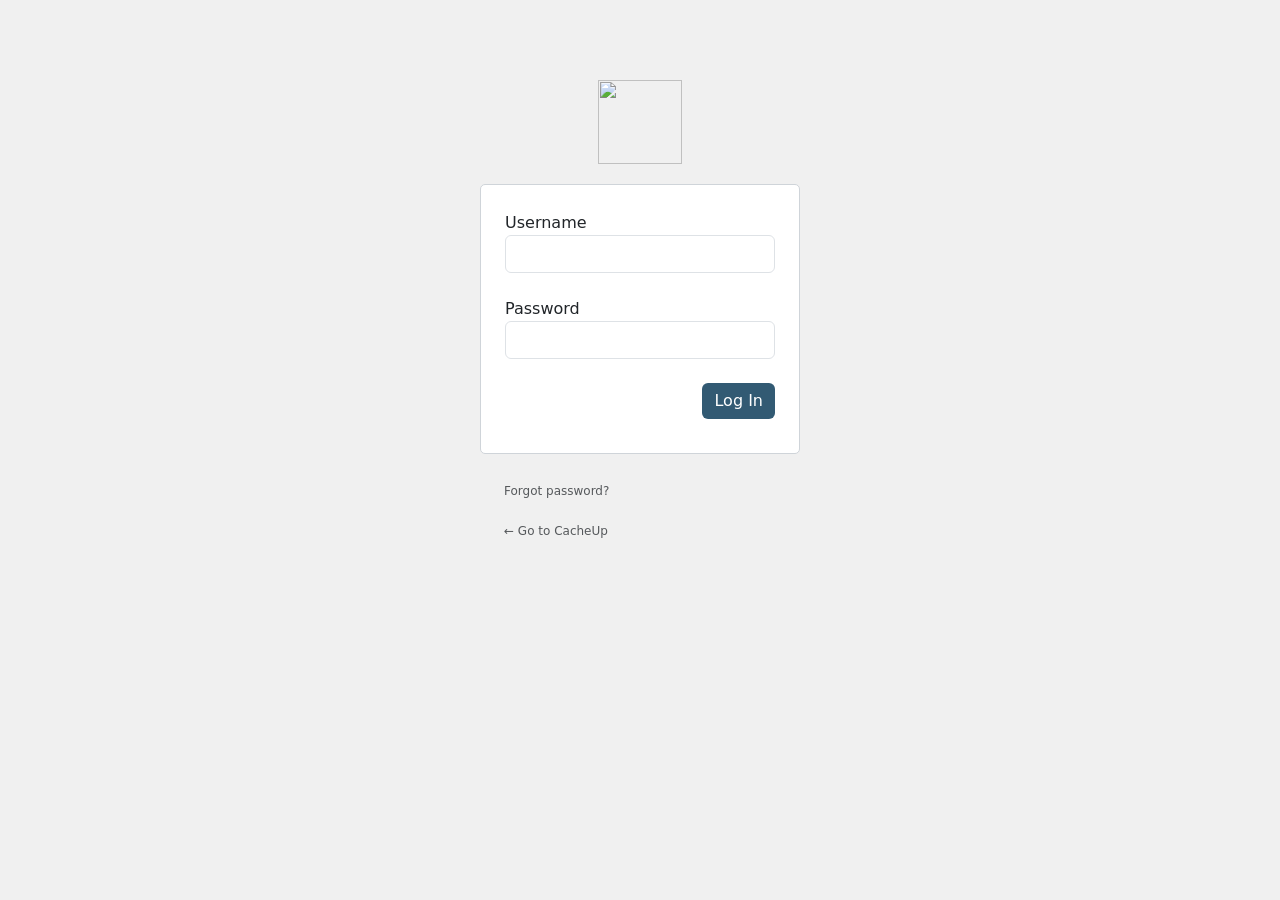
==== commit ba6fb64c: "update" ====
--- a/index.html
+++ b/index.html
@@ -4,7 +4,7 @@
     <meta charset="UTF-8">
     <meta http-equiv="X-UA-Compatible" content="IE=edge">
     <meta name="viewport" content="width=device-width, initial-scale=1.0">
-    <link rel="stylesheet" href="css/pre.css?v=2.5">
+    <link rel="stylesheet" href="css/pre.css?v=2.6">
     <link href="https://cdn.jsdelivr.net/npm/bootstrap@5.2.0/dist/css/bootstrap.min.css" rel="stylesheet" integrity="sha384-gH2yIJqKdNHPEq0n4Mqa/HGKIhSkIHeL5AyhkYV8i59U5AR6csBvApHHNl/vI1Bx" crossorigin="anonymous">
 
     <!-- Bootstrap Icons -->
@@ -13,6 +13,11 @@
     <title>Job Management System</title>
     
 
+    <style>
+        body {
+            background-color: #f0f0f0;
+        }
+    </style>
 </head>
 <body>
 
--- a/css/pre.css
+++ b/css/pre.css
@@ -55,9 +55,6 @@
 .login_error {
     border-left-color:#d63638
 }
-body {
-    background-color: #f0f0f0;
-}
 .login-form {
     padding: 80px 0px;
     width: 320px;
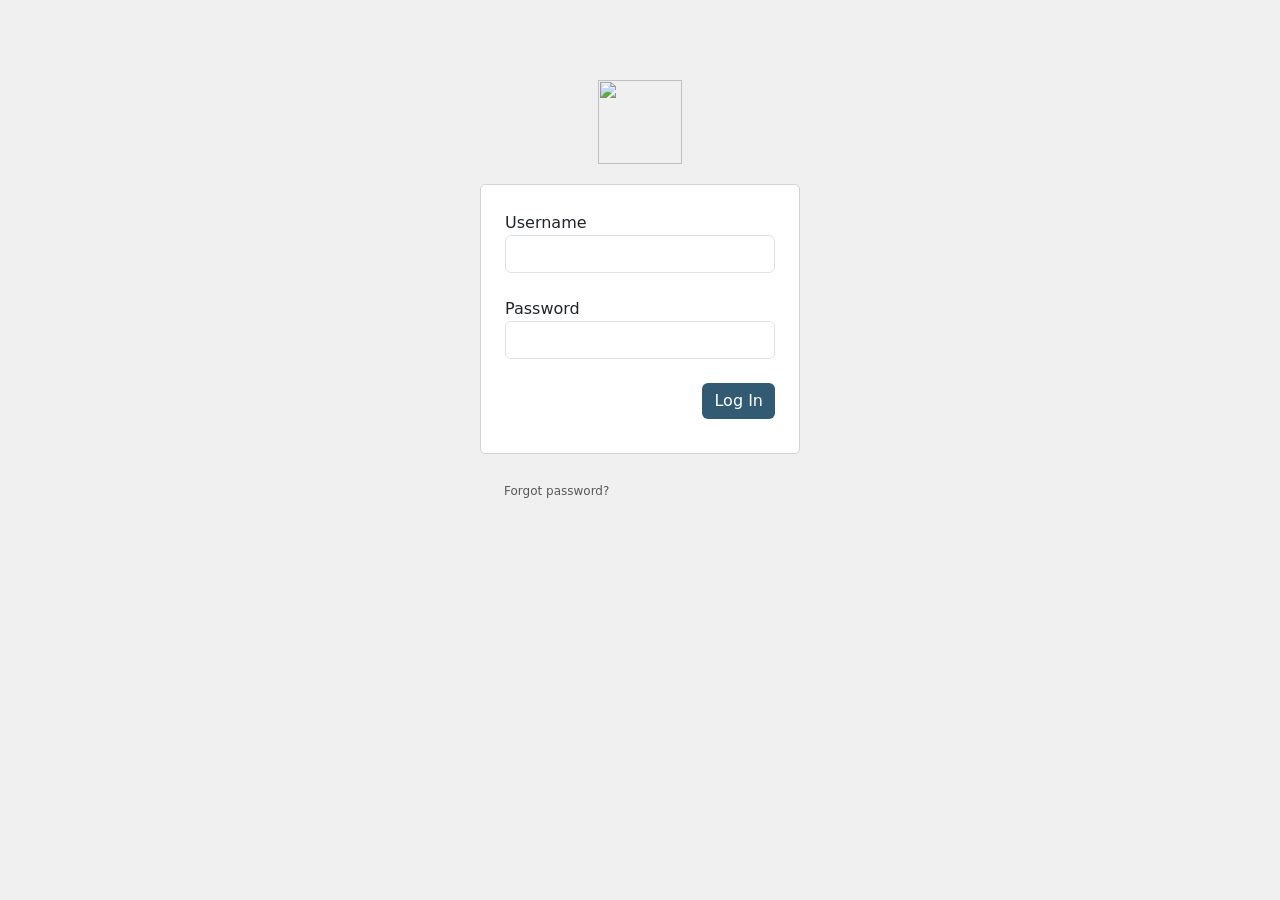
==== commit 76a3fe10: "update" ====
--- a/index.html
+++ b/index.html
@@ -44,7 +44,6 @@
         <br>
         <div class="bottom-links ms-4">
             <p><a class="link text-muted" style="text-decoration:none; font-size: 12px;" href="">Forgot password?</a></p>
-            <p><a class="link text-muted" style="text-decoration:none; font-size: 12px;" href="https://cacheup.morganserver.com/">← Go to CacheUp</a></p>
         </div>
     </div>
 
